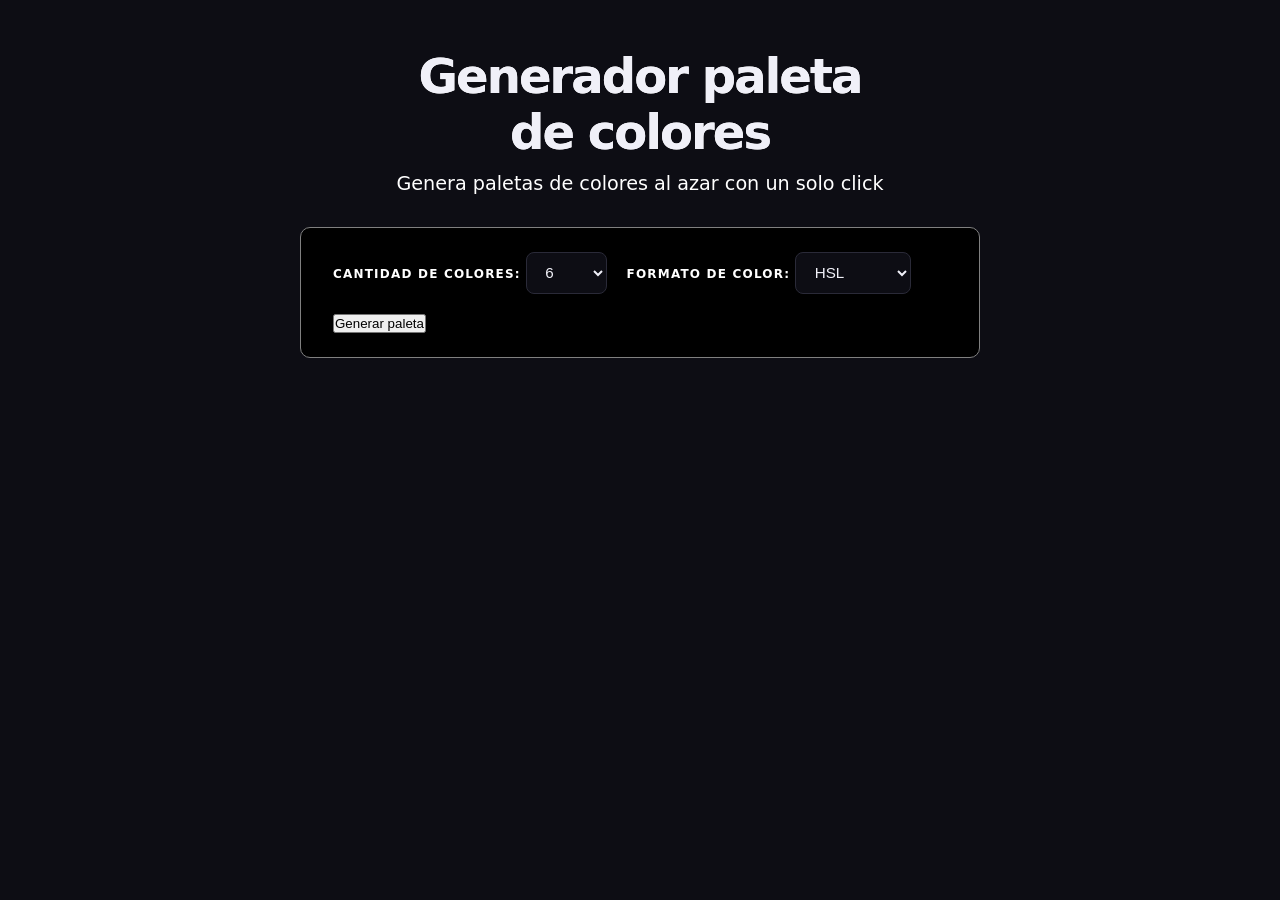
==== Desarrollo/index.html @ 7bd43055 "doc-readme" ====
<!DOCTYPE html>
<html lang="es">
    <head>
        <meta charset="UTF-8">
        <meta name="viewport" content="width=device-width, initial-scale=1.0">
        <title>Generador paleta de colores</title>
        <link rel="stylesheet" href="css/style.css">
    </head>
    
    <body>
        <header>
            <h1>Generador paleta de colores</h1>
            <p>Genera paletas de colores al azar con un solo click</p>
        </header>
    
        <main>
            <section class="controles">
                <div>
                    <label for="cantidad">Cantidad de colores:</label>
                    <select id="cantidad">
                        <option value="6">6</option>
                        <option value="8">8</option>
                        <option value="9">9</option>
                    </select>
                </div>
                <div>
                    <label for="formato">Formato de color:</label>
                    <select id="formato">
                        <option value="hsl">HSL</option>
                        <option value="rgba">RGBA</option>
                    </select>
                </div>
                    <button id="generate-btn">Generar paleta</button>
            </section>
            <section id="paleta"></section>
        </main>
        <div id="toast"></div>
        
        <script src="js/apppaleta.js"></script>
    </body>
</html>
---- Desarrollo/css/style.css ----
* {
  box-sizing: border-box;
  margin: 0;
  padding: 0;
}

body {
  background-color: #0d0d14;
  color: #f0f0f8;
  font-family: 'Segoe UI', system-ui, sans-serif;
  min-height: 100vh;
  display: flex;
  flex-direction: column;
  align-items: center;
  padding: 3rem 1.5rem 5rem;
}

@keyframes aparecerTarjeta {
  from {
    opacity: 0;
    transform: scale(0.3);
  }
  to {
    opacity: 1;
    transform: scale(1);
  }
}

header {
  text-align: center;
  margin-bottom: 2rem;
  max-width: 500px;
}

header h1 {
  font-size: 3rem;
  font-weight: 900;
  letter-spacing: -0.04em;
  background-color: white;
  background-clip: text;
}

header p {
  color: #fff;
  margin-top: 0.75rem;
  font-size: 1.2rem;
}

.controles {
  background-color: black;
  border: 1px solid grey;
  border-radius: 10px;
  padding: 1.5rem 2rem;
  display: flex;
  flex-wrap: wrap;
  gap: 1.25rem;
  align-items: flex-end;
  margin-bottom: 2.5rem;
  width: 100%;
  max-width: 680px;
}

.grupo-control {
  display: flex;
  flex-direction: column;
  gap: 0.5rem;
  flex: 1;
  min-width: 150px;
}

label {
  font-size: 0.75rem;
  font-weight: 700;
  text-transform: uppercase;
  letter-spacing: 0.1em;
  color: white;
}

select {
  background-color: #0d0d14;
  color: #f0f0f8;
  border: 1px solid #2a2a38;
  border-radius: 8px;
  padding: 0.65rem 2.2rem 0.65rem 0.9rem;
  font-size: 0.95rem;
  cursor: pointer;
}

select:hover {
  background-color: #410b747c;
  border-color: #000000;
}

select:focus {
  outline: 2px solid #000000;
  outline-offset: 2px;
}

.btn-generate {
  background: color grey;
  color: black;
  border: none;
  border-radius: 10px;
  padding: 0.72rem 1.8rem;
  font-size: 0.95rem;
  font-weight: 700;
  cursor: pointer;
}

.btn-generate:hover {
  opacity: 0.9;
  transform: translateY(-2px);
}

.btn-generate:active {
  transform: scale(0.97);
}

.btn-generate:focus-visible {
  outline: 2px solid #06b6d4;
  outline-offset: 3px;
}

.palette {
  display: grid;
  grid-template-columns: repeat(auto-fill, minmax(140px, 1fr));
  gap: 1rem;
  width: 100%;
  max-width: 900px;
}

.color-card {
  border-radius: 12px;
  overflow: hidden;
  border: 1px solid #2a2a38;
  background-color: #16161f;
  cursor: pointer;
  outline: none;
  transition: transform 0.2s ease, border-color 0.2s ease;
  animation: aparecerTarjeta 0.35s ease both;
}

.color-card:nth-child(1) { animation-delay: 0.00s; }
.color-card:nth-child(2) { animation-delay: 0.05s; }
.color-card:nth-child(3) { animation-delay: 0.10s; }
.color-card:nth-child(4) { animation-delay: 0.15s; }
.color-card:nth-child(5) { animation-delay: 0.20s; }
.color-card:nth-child(6) { animation-delay: 0.25s; }
.color-card:nth-child(7) { animation-delay: 0.30s; }
.color-card:nth-child(8) { animation-delay: 0.35s; }
.color-card:nth-child(9) { animation-delay: 0.40s; }

.color-card:hover {
  transform: translateY(-6px) scale(1.02);
  border-color: #8b5cf6;
}

.color-card:focus-visible {
  outline: 2px solid #06b6d4;
  outline-offset: 3px;
}

.color-swatch {
  width: 100%;
  aspect-ratio: 1 / 1;
  transition: filter 0.2s ease;
}

.color-card:hover .color-swatch {
  filter: brightness(1.5);
}

.color-info {
  padding: 0.8rem 0.9rem;
  display: flex;
  align-items: center;
  justify-content: space-between;
  gap: 0.4rem;
  background-color: #16161f;
}

.hex-code {
  font-family: 'Courier New', monospace;
  font-size: 0.78rem;
  font-weight: 700;
  color: #f0f0f8;
  overflow: hidden;
  text-overflow: ellipsis;
  white-space: nowrap;
}

.copy-icon {
  width: 16px;
  height: 16px;
  color: #7070a0;
  flex-shrink: 0;
  transition: color 0.2s ease, transform 0.2s ease;
}

.color-card:hover .copy-icon {
  color: #06b6d4;
  transform: scale(1.2);
}

.empty-state {
  grid-column: 1 / -1;
  text-align: center;
  color: #7070a0;
  padding: 4rem 2rem;
  font-size: 1rem;
  line-height: 1.7;
  border: 1px dashed #2a2a38;
  border-radius: 12px;
}

.empty-state span {
  font-size: 3rem;
  display: block;
  margin-bottom: 1rem;
}

#toast {
  position: fixed;
  bottom: 2rem;
  left: 50%;
  transform: translateX(-50%) translateY(100px);
  background: grey;
  color: white;
  padding: 0.75rem 1.5rem;
  border-radius: 50px;
  font-size: 0.9rem;
  font-weight: 600;
  pointer-events: none;
  opacity: 0;
  transition: transform 0.3s ease, opacity 0.3s ease;
  z-index: 999;
  white-space: nowrap;
}

#toast.show {
  transform: translateX(-50%) translateY(0);
  opacity: 1;
}
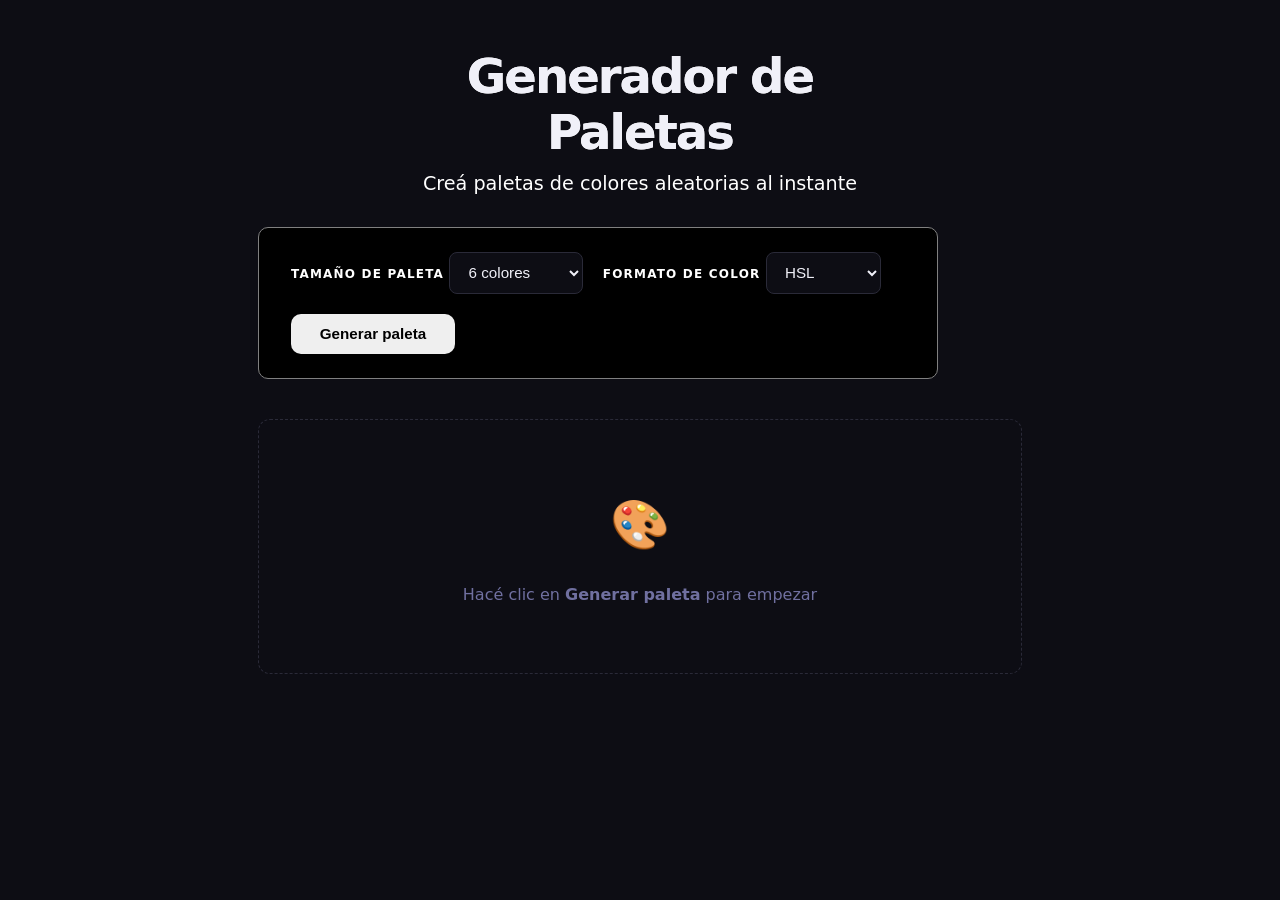
==== commit ed6bdf75: "nuevo index" ====
--- a/Desarrollo/index.html
+++ b/Desarrollo/index.html
@@ -1,41 +1,59 @@
 <!DOCTYPE html>
 <html lang="es">
-    <head>
-        <meta charset="UTF-8">
-        <meta name="viewport" content="width=device-width, initial-scale=1.0">
-        <title>Generador paleta de colores</title>
-        <link rel="stylesheet" href="css/style.css">
-    </head>
-    
-    <body>
-        <header>
-            <h1>Generador paleta de colores</h1>
-            <p>Genera paletas de colores al azar con un solo click</p>
-        </header>
-    
-        <main>
-            <section class="controles">
-                <div>
-                    <label for="cantidad">Cantidad de colores:</label>
-                    <select id="cantidad">
-                        <option value="6">6</option>
-                        <option value="8">8</option>
-                        <option value="9">9</option>
-                    </select>
-                </div>
-                <div>
-                    <label for="formato">Formato de color:</label>
-                    <select id="formato">
-                        <option value="hsl">HSL</option>
-                        <option value="rgba">RGBA</option>
-                    </select>
-                </div>
-                    <button id="generate-btn">Generar paleta</button>
-            </section>
-            <section id="paleta"></section>
-        </main>
-        <div id="toast"></div>
-        
-        <script src="js/apppaleta.js"></script>
-    </body>
+<head>
+  <meta charset="UTF-8" />
+  <meta name="viewport" content="width=device-width, initial-scale=1.0" />
+  <title>Generador de Paletas</title>
+  <link rel="stylesheet" href="css/style.css" />
+</head>
+<body>
+
+  <header>
+    <h1>Generador de Paletas</h1>
+    <p>Creá paletas de colores aleatorias al instante</p>
+  </header>
+
+  <main>
+
+    <section aria-label="Configuración de paleta" class="controls">
+
+      <div class="control-group">
+        <label for="size-select">Tamaño de paleta</label>
+        <select id="size-select" aria-label="Cantidad de colores">
+          <option value="6">6 colores</option>
+          <option value="8">8 colores</option>
+          <option value="9">9 colores</option>
+        </select>
+      </div>
+
+      <div class="control-group">
+        <label for="format-select">Formato de color</label>
+        <select id="format-select" aria-label="Formato de visualización">
+          <option value="hsl">HSL</option>
+          <option value="rgba">RGBA</option>
+        </select>
+      </div>
+
+      <button class="btn-generate" id="btn-generate" aria-label="Generar nueva paleta de colores">
+         Generar paleta
+      </button>
+
+    </section>
+
+    <section aria-label="Paleta generada" aria-live="polite">
+      <div class="palette" id="palette">
+        <div class="empty-state">
+          <span>🎨</span>
+          Hacé clic en <strong>Generar paleta</strong> para empezar
+        </div>
+      </div>
+    </section>
+
+  </main>
+
+  <div id="toast" role="status" aria-live="polite" aria-atomic="true"></div>
+
+  <script src="js/apppaleta.js"></script>
+
+</body>
 </html>
--- a/Desarrollo/css/style.css
+++ b/Desarrollo/css/style.css
@@ -46,7 +46,7 @@
   font-size: 1.2rem;
 }
 
-.controles {
+.controls {
   background-color: black;
   border: 1px solid grey;
   border-radius: 10px;
